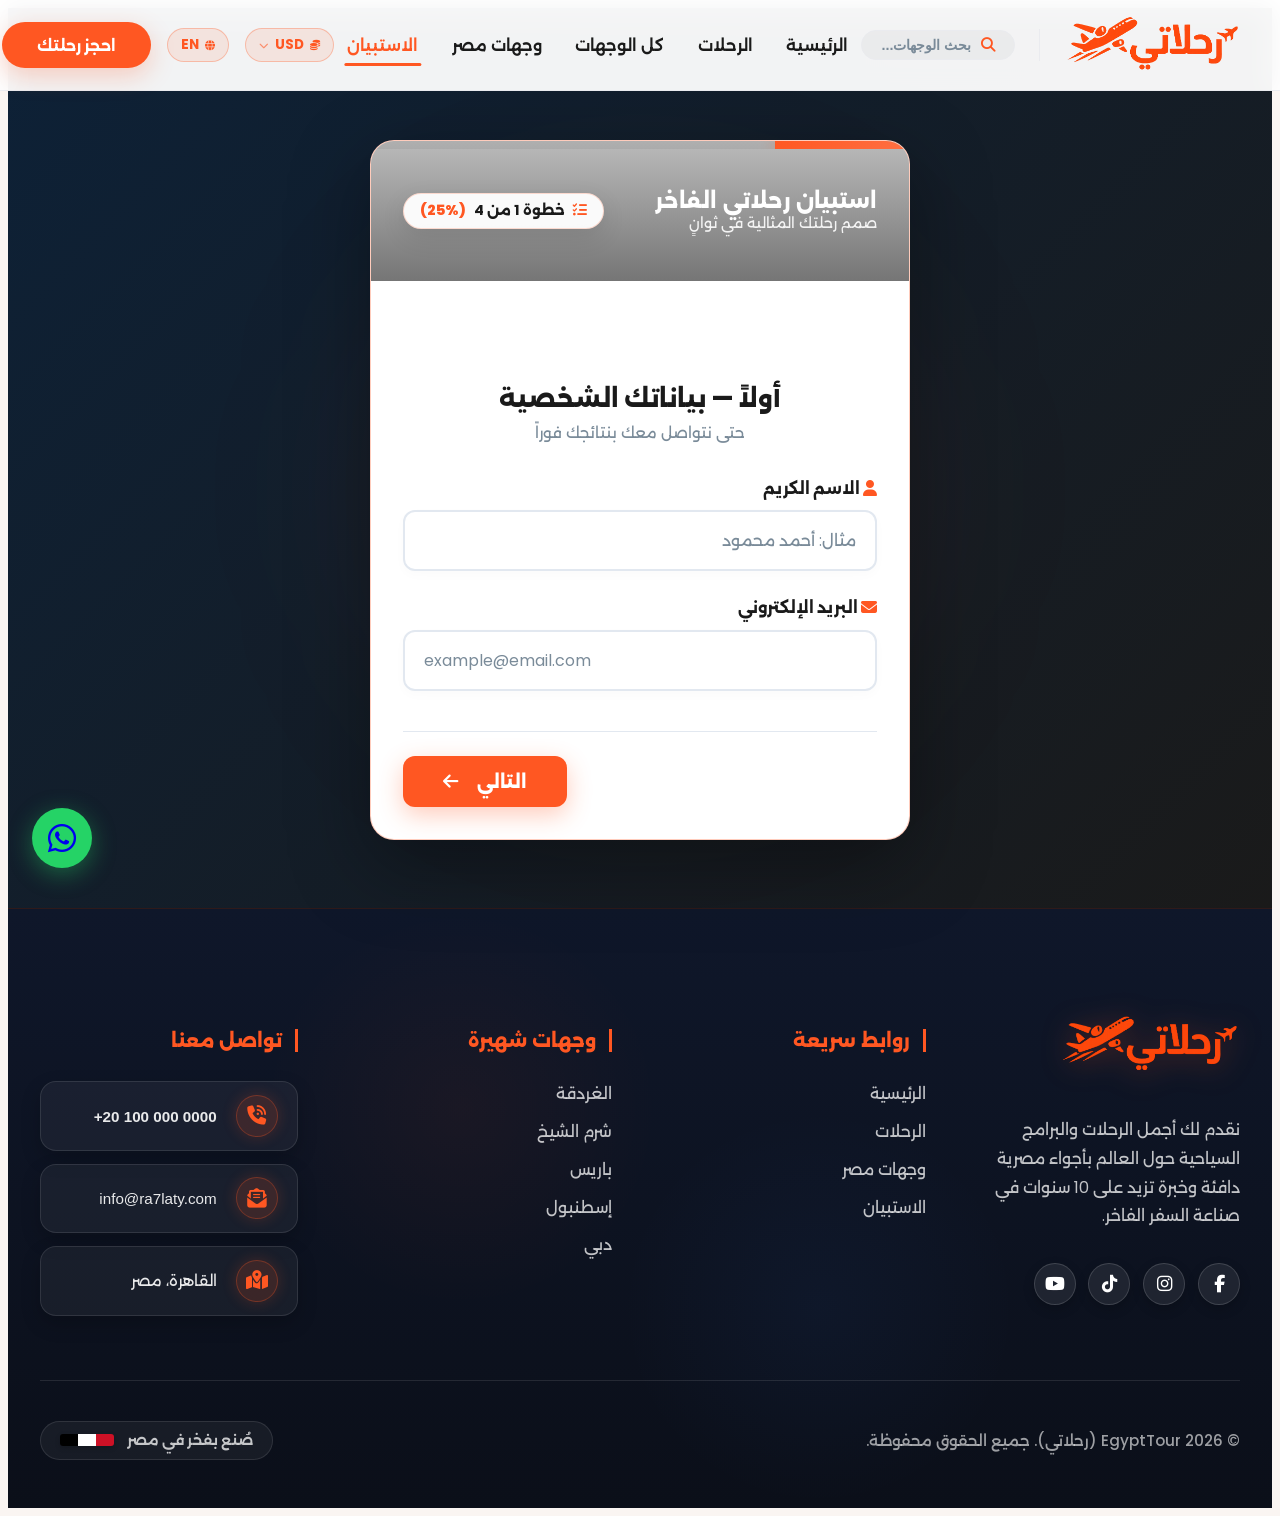
==== survey.html @ 70bfa0c8 "version 1" ====
<!DOCTYPE html>

<html lang="ar" dir="rtl">

<head>

    <meta charset="UTF-8">

    <meta name="viewport" content="width=device-width, initial-scale=1.0">

    <meta name="csrf-token" content="">

    <title>استبيان رحلاتي الفاخر | صمم رحلتك السياحية المثالية</title>

    <meta name="description" content="شارك في استبيان رحلاتي الفاخر (ra7laty.com) لتصميم رحلتك السياحية المثالية المخصصة لتفضيلاتك الشخصية وميزانيتك في ثوانٍ معدودة.">

    <link rel="canonical" href="https://ra7laty.com/survey.html">

    <link rel="alternate" hreflang="ar" href="https://ra7laty.com/survey.html">

    <link rel="alternate" hreflang="en" href="https://ra7laty.com/en/survey.html">

    <link rel="alternate" hreflang="x-default" href="https://ra7laty.com/survey.html">

    <meta name="keywords" content="استبيان سياحي, تصميم رحلة, حجز رحلات مخصصة, سياحة فاخرة, رحلاتي, ra7laty survey">

    <meta name="robots" content="index, follow, max-image-preview:large, max-snippet:-1, max-video-preview:-1">

    <meta name="author" content="رحلاتي | Ra7laty">

    <meta name="geo.region" content="EG">

    <meta name="geo.placename" content="Cairo, Egypt">

    <meta property="og:type" content="website">

    <meta property="og:title" content="استبيان رحلاتي الفاخر | صمم رحلتك السياحية المثالية">

    <meta property="og:description" content="شارك في استبيان رحلاتي الفاخر لتصميم رحلتك السياحية المثالية المخصصة لتفضيلاتك وميزانيتك في ثوانٍ معدودة.">

    <meta property="og:url" content="https://ra7laty.com/survey.html">

    <meta property="og:site_name" content="رحلاتي | Ra7laty">

    <meta property="og:locale" content="ar_AR">

    <meta property="og:image" content="https://ra7laty.com/assets/logo.png">

    <meta property="og:image:width" content="1200">

    <meta property="og:image:height" content="630">

    <meta property="og:image:alt" content="استبيان رحلاتي الفاخر">

    <meta name="twitter:card" content="summary_large_image">

    <meta name="twitter:site" content="@ra7laty">

    <meta name="twitter:title" content="استبيان رحلاتي الفاخر | صمم رحلتك السياحية المثالية">

    <meta name="twitter:description" content="شارك في استبيان رحلاتي الفاخر لتصميم رحلتك السياحية المثالية المخصصة لتفضيلاتك وميزانيتك في ثوانٍ معدودة.">

    <meta name="twitter:image" content="https://ra7laty.com/assets/logo.png">
    <link rel="icon" type="image/png" href="https://ra7laty.com/assets/logo.png">
    <link rel="apple-touch-icon" href="https://ra7laty.com/assets/logo.png">

    <script type="application/ld+json">

    {

      "@@context": "https://schema.org",

      "@@type": "TravelAgency",

      "name": "رحلاتي",

      "alternateName": "Ra7laty",

      "url": "https://ra7laty.com/survey.html",

      "logo": "https://ra7laty.com/assets/logo.png",

      "address": {"@@type": "PostalAddress", "addressLocality": "Cairo", "addressCountry": "EG"},

      "telephone": "+201000000000",

      "email": "info@ra7laty.com",

      "sameAs": ["https://ra7laty.com", "https://www.facebook.com/ra7laty", "https://www.instagram.com/ra7laty"]

    }

    </script>

    <!-- Google Fonts & External Assets Preconnect (Rocket Performance) -->
    <link rel="preconnect" href="https://fonts.googleapis.com">
    <link rel="preconnect" href="https://fonts.gstatic.com" crossorigin>
    <link rel="preconnect" href="https://cdnjs.cloudflare.com" crossorigin>
    <link rel="preconnect" href="https://images.unsplash.com" crossorigin>
    <link rel="dns-prefetch" href="https://fonts.googleapis.com">
    <link rel="dns-prefetch" href="https://fonts.gstatic.com">
    <link rel="dns-prefetch" href="https://cdnjs.cloudflare.com">
    <link rel="dns-prefetch" href="https://images.unsplash.com">
    <link href="https://fonts.googleapis.com/css2?family=Alexandria:wght@400;500;600;700;800&family=Poppins:wght@400;500;600;700&display=swap" rel="stylesheet">

    <!-- Font Awesome 6 Free -->

    <link rel="stylesheet" href="https://cdnjs.cloudflare.com/ajax/libs/font-awesome/6.5.1/css/all.min.css" integrity="sha512-DTOQO9RWCH3ppGqcWaEA1BIZOC6xxalwEsw9c2QQeAIftl+Vegovlnee1c9QX4TctnWMn13TZye+giMm8e2LwA==" crossorigin="anonymous" referrerpolicy="no-referrer">

    <link rel="stylesheet" href="css/style.css">
    <link rel="stylesheet" href="css/survey.css">
    <script src="js/main.js" defer></script>
    <script src="js/survey.js" defer></script>

</head>

<body>

    <nav class="navbar" id="mainNav">

        <div style="max-width:1250px; margin:0 auto; padding:0 1.5rem; display:flex; align-items:center; justify-content:space-between; height:90px;">

            <div style="display:flex; align-items:center; gap:1.5rem;">
                <a href="index.html" style="display:flex; align-items:center; text-decoration:none;">
                    <img src="assets/logo.png" alt="EgyptTour Logo" decoding="async" style="height: 78px; width: auto; object-fit: contain; transition: transform 0.3s ease;" onmouseover="this.style.transform='scale(1.05)'" onmouseout="this.style.transform='scale(1)'">
                </a>
                <div style="height:32px; width:1px; background:var(--color-border);" class="desktop-only"></div>
                <button onclick="window.location.href='index.html#hero'" style="background:rgba(26,26,26,0.04); border:1px solid var(--color-border); border-radius:50px; padding:0.4rem 1.2rem; display:flex; align-items:center; gap:0.6rem; cursor:pointer; transition:all 0.2s;" onmouseover="this.style.background='rgba(26,26,26,0.08)'" onmouseout="this.style.background='rgba(26,26,26,0.04)'" class="desktop-only">
                    <i class="fa-solid fa-magnifying-glass" style="color:var(--color-primary); font-size:0.9rem;"></i>
                    <span style="color:var(--color-text-muted); font-size:0.9rem; font-weight:600;" data-i18n="searchNav">بحث الوجهات...</span>
                </button>
            </div>

            <div style="display:flex; align-items:center; gap:0.5rem;" class="desktop-nav">

                <a href="index.html" class="nav-link" data-i18n="navHome">الرئيسية</a>
                <a href="index.html#world-trips" class="nav-link" data-i18n="navTrips">الرحلات</a>
                <a href="index.html#world-trips" class="nav-link" data-i18n="navDestinations">كل الوجهات</a>
                <a href="index.html#egypt-destinations" class="nav-link" data-i18n="navEgypt">وجهات مصر</a>
                <a href="survey.html" class="nav-link active" data-i18n="navSurvey">الاستبيان</a>
            </div>

            <div style="display:flex; align-items:center; gap:1rem;">

                <div style="position:relative;" id="currencyWidget">

                    <button onclick="toggleCurrencyMenu()" id="currencyBtn"

                            style="background:rgba(255, 87, 34, 0.1); border:1px solid rgba(255, 87, 34, 0.3); color:var(--color-primary); font-family:inherit; font-size:0.85rem; font-weight:700; cursor:pointer; padding:0.4rem 0.8rem; border-radius:20px; display:flex; align-items:center; gap:0.4rem; transition:all 0.2s;"

                            onmouseover="this.style.background='rgba(255, 87, 34, 0.2)'"

                            onmouseout="this.style.background='rgba(255, 87, 34, 0.1)'">

                        <i class="fa-solid fa-coins fa-xs"></i>

                        <span id="currencyBtnLabel">USD</span>

                        <i class="fa-solid fa-chevron-down fa-xs" style="opacity:0.6; font-size:0.6rem;"></i>

                    </button>

                                        <div id="currencyMenu" style="display:none; position:absolute; top:calc(100% + 8px); right:0; background:var(--color-surface); border:1px solid rgba(255, 87, 34, 0.25); border-radius:16px; padding:0.5rem; min-width:170px; z-index:999; box-shadow:0 12px 40px rgba(0,0,0,0.15);">
                        <button onclick="selectCurrency('USD','$')" data-currency="USD" style="display:flex; align-items:center; gap:0.5rem; width:100%; background:none; border:none; color:var(--color-text); font-family:inherit; font-size:0.85rem; padding:0.5rem 0.7rem; border-radius:10px; cursor:pointer; text-align:start; transition:all 0.15s;" onmouseover="this.style.background='rgba(255, 87, 34, 0.12)';this.style.color='var(--color-primary)'" onmouseout="this.style.background='none';this.style.color='var(--color-text)'">
                            <span>🇺🇸</span>
                            <span style="font-weight:700;">USD</span>
                            <span style="color:#64748B; font-size:0.75rem; margin-inline-start:auto;">$</span>
                        </button>
                        <button onclick="selectCurrency('EUR','€')" data-currency="EUR" style="display:flex; align-items:center; gap:0.5rem; width:100%; background:none; border:none; color:var(--color-text); font-family:inherit; font-size:0.85rem; padding:0.5rem 0.7rem; border-radius:10px; cursor:pointer; text-align:start; transition:all 0.15s;" onmouseover="this.style.background='rgba(255, 87, 34, 0.12)';this.style.color='var(--color-primary)'" onmouseout="this.style.background='none';this.style.color='var(--color-text)'">
                            <span>🇪🇺</span>
                            <span style="font-weight:700;">EUR</span>
                            <span style="color:#64748B; font-size:0.75rem; margin-inline-start:auto;">€</span>
                        </button>
                        <button onclick="selectCurrency('GBP','£')" data-currency="GBP" style="display:flex; align-items:center; gap:0.5rem; width:100%; background:none; border:none; color:var(--color-text); font-family:inherit; font-size:0.85rem; padding:0.5rem 0.7rem; border-radius:10px; cursor:pointer; text-align:start; transition:all 0.15s;" onmouseover="this.style.background='rgba(255, 87, 34, 0.12)';this.style.color='var(--color-primary)'" onmouseout="this.style.background='none';this.style.color='var(--color-text)'">
                            <span>🇬🇧</span>
                            <span style="font-weight:700;">GBP</span>
                            <span style="color:#64748B; font-size:0.75rem; margin-inline-start:auto;">£</span>
                        </button>
                        <button onclick="selectCurrency('EGP','E£')" data-currency="EGP" style="display:flex; align-items:center; gap:0.5rem; width:100%; background:none; border:none; color:var(--color-text); font-family:inherit; font-size:0.85rem; padding:0.5rem 0.7rem; border-radius:10px; cursor:pointer; text-align:start; transition:all 0.15s;" onmouseover="this.style.background='rgba(255, 87, 34, 0.12)';this.style.color='var(--color-primary)'" onmouseout="this.style.background='none';this.style.color='var(--color-text)'">
                            <span>🇪🇬</span>
                            <span style="font-weight:700;">EGP</span>
                            <span style="color:#64748B; font-size:0.75rem; margin-inline-start:auto;">E£</span>
                        </button>
                        <button onclick="selectCurrency('SAR','SAR')" data-currency="SAR" style="display:flex; align-items:center; gap:0.5rem; width:100%; background:none; border:none; color:var(--color-text); font-family:inherit; font-size:0.85rem; padding:0.5rem 0.7rem; border-radius:10px; cursor:pointer; text-align:start; transition:all 0.15s;" onmouseover="this.style.background='rgba(255, 87, 34, 0.12)';this.style.color='var(--color-primary)'" onmouseout="this.style.background='none';this.style.color='var(--color-text)'">
                            <span>🇸🇦</span>
                            <span style="font-weight:700;">SAR</span>
                            <span style="color:#64748B; font-size:0.75rem; margin-inline-start:auto;">SAR</span>
                        </button>
                        <button onclick="selectCurrency('AED','AED')" data-currency="AED" style="display:flex; align-items:center; gap:0.5rem; width:100%; background:none; border:none; color:var(--color-text); font-family:inherit; font-size:0.85rem; padding:0.5rem 0.7rem; border-radius:10px; cursor:pointer; text-align:start; transition:all 0.15s;" onmouseover="this.style.background='rgba(255, 87, 34, 0.12)';this.style.color='var(--color-primary)'" onmouseout="this.style.background='none';this.style.color='var(--color-text)'">
                            <span>🇦🇪</span>
                            <span style="font-weight:700;">AED</span>
                            <span style="color:#64748B; font-size:0.75rem; margin-inline-start:auto;">AED</span>
                        </button>
                    </div>

                </div>

                <button id="langBtn" style="background:rgba(255, 87, 34, 0.1); border:1px solid rgba(255, 87, 34, 0.3); color:var(--color-primary); font-family:inherit; font-size:0.85rem; font-weight:700; cursor:pointer; padding:0.4rem 0.8rem; border-radius:20px; display:flex; align-items:center; gap:0.4rem; transition:all 0.2s;" onclick="switchLanguage()" onmouseover="this.style.background='rgba(255, 87, 34, 0.2)'" onmouseout="this.style.background='rgba(255, 87, 34, 0.1)'">
                    <i class="fa-solid fa-globe fa-xs"></i>
                    <span id="langBtnLabel">EN</span>
                </button>

                <a href="index.html#world-trips" class="btn-pill desktop-only" style="font-size:0.95rem;" data-i18n="navCta">احجز رحلتك</a>

                <button id="mobileMenuBtn" style="display:none; background:none; border:none; color:var(--color-primary); cursor:pointer; padding:0.3rem; font-size:1.4rem;" class="mobile-only">

                    <i class="fa-solid fa-bars"></i>

                </button>

            </div>

        </div>

        <div id="mobileMenu" class="mobile-menu-container" style="display:none;">
            <button onclick="document.getElementById('mobileMenu').style.display='none'" class="mobile-close-btn" aria-label="Close menu">
                <i class="fa-solid fa-xmark"></i>
            </button>
            <a href="index.html" class="mobile-nav-link" data-i18n="navHome">
                <i class="fa-solid fa-house"></i> <span>الرئيسية</span>
            </a>
            <a href="index.html#world-trips" class="mobile-nav-link" data-i18n="navTrips" onclick="document.getElementById('mobileMenu').style.display='none'">
                <i class="fa-solid fa-plane-departure"></i> <span>الرحلات</span>
            </a>
            <a href="index.html#world-trips" class="mobile-nav-link" data-i18n="navDestinations" onclick="document.getElementById('mobileMenu').style.display='none'">
                <i class="fa-solid fa-earth-americas"></i> <span>كل الوجهات</span>
            </a>
            <a href="index.html#egypt-destinations" class="mobile-nav-link" data-i18n="navEgypt" onclick="document.getElementById('mobileMenu').style.display='none'">
                <i class="fa-solid fa-pyramid"></i> <span>وجهات مصر</span>
            </a>
            <a href="survey.html" class="mobile-nav-link active" data-i18n="navSurvey">
                <i class="fa-solid fa-clipboard-question"></i> <span>الاستبيان</span>
            </a>
            <a href="index.html#world-trips" class="mobile-nav-cta" data-i18n="navCta" onclick="document.getElementById('mobileMenu').style.display='none'">
                <i class="fa-solid fa-map-location-dot"></i> <span>احجز رحلتك</span>
            </a>
        </div>

    </nav>

    <main>
<div id="surveySection" style="min-height: 100vh; background: linear-gradient(135deg, #0D2137 0%, #1A1A1A 100%); padding: 8rem 1rem 4rem; display: flex; align-items: center; justify-content: center; position: relative;">
    <!-- Elegant background glow effect -->
    <div style="position: absolute; width: 400px; height: 400px; background: rgba(255, 87, 34, 0.15); filter: blur(120px); border-radius: 50%; z-index: 0;"></div>
    
    <div id="surveyContainer" style="background: var(--color-surface); border-radius: 24px; box-shadow: 0 25px 80px rgba(0,0,0,0.35); max-width: 540px; width: 100%; position: relative; overflow: hidden; border: 1px solid rgba(255, 87, 34, 0.3); z-index: 1;">
        
        <!-- Elegant Top Progress Line -->
        <div class="survey-progress-bar" id="progressBarContainer" style="position:absolute; top:0; left:0; right:0; height:8px; background:rgba(0,0,0,0.06); z-index:10;">
            <div id="progressFill" class="survey-progress-fill" style="height:100%; background:var(--primary-gradient); width:25%; transition:width 0.4s cubic-bezier(0.4, 0, 0.2, 1);"></div>
        </div>

        <!-- Premium Header Image & Floating Badge -->
        <div style="height: 140px; width: 100%; background: linear-gradient(180deg, rgba(26,26,26,0.3) 0%, rgba(26,26,26,0.6) 100%), url('https://images.unsplash.com/photo-1539650116574-8efeb43e2750?auto=format&fit=crop&w=1200&q=80') center/cover no-repeat; position: relative; z-index: 1; display: flex; align-items: center; justify-content: space-between; padding: 0 2rem;">
            <div style="color: white;">
                <h3 data-i18n="surveyHeaderTitle" style="font-size: 1.3rem; font-weight: 800; margin: 0; font-family: var(--font-ar-display);">استبيان رحلاتي الفاخر</h3>
                <p data-i18n="surveyHeaderSub" style="font-size: 0.9rem; opacity: 0.9; margin: 0;">صمم رحلتك المثالية في ثوانٍ</p>
            </div>
            <div style="background:rgba(255,255,255,0.95); backdrop-filter:blur(10px); padding:0.4rem 1rem; border-radius:30px; font-weight:700; font-size:0.9rem; color:var(--color-primary-dark); box-shadow:0 8px 25px rgba(0,0,0,0.1); border:1px solid rgba(255,87,34,0.2); z-index:5; display:flex; align-items:center; gap:0.5rem;">
                <i class="fa-solid fa-list-check" style="color:var(--color-primary);"></i>
                <span id="stepLabel">خطوة 1 من 4</span>
                <span id="stepPercent" style="color:var(--color-primary); font-weight:800;">(25%)</span>
            </div>
        </div>

        <!-- Survey Content Area -->
        <div style="padding: 2.2rem 2rem 2rem; position: relative; z-index: 2;">
        <div class="survey-wrapper">

        <form id="surveyForm" onsubmit="event.preventDefault(); return false;">
            
            <div class="survey-step active" id="step1">
                <div style="text-align: center; margin-bottom: 2rem;">
                    <h2 data-i18n="step1Title" style="font-size: 1.5rem; font-weight: 800; color: var(--color-primary-dark); margin-bottom: 0.3rem;">أولاً — بياناتك الشخصية</h2>
                    <p data-i18n="step1Sub" style="color: var(--color-text-muted); font-size: 0.95rem; margin: 0;">حتى نتواصل معك بنتائجك فوراً</p>
                </div>

                <div style="margin-bottom:1.5rem;">
                    <label class="survey-label" data-i18n="labelName"><i class="fa-solid fa-user" style="color:var(--color-primary);"></i> الاسم الكريم</label>
                    <input type="text" id="name" class="survey-input" required data-i18n="placeholderName" placeholder="مثال: أحمد محمود">
                    <div id="nameError" style="color:#E07A5F; font-size:0.95rem; margin-top:0.5rem; display:none; font-weight:600;">الاسم مطلوب</div>
                </div>

                <div style="margin-bottom:1.5rem;">
                    <label class="survey-label" data-i18n="labelEmail"><i class="fa-solid fa-envelope" style="color:var(--color-primary);"></i> البريد الإلكتروني</label>
                    <input type="email" id="email" class="survey-input" required data-i18n="placeholderEmail" placeholder="example@email.com" dir="ltr">
                    <div id="emailError" style="color:#E07A5F; font-size:0.95rem; margin-top:0.5rem; display:none; font-weight:600;">بريد إلكتروني صحيح مطلوب</div>
                </div>
            </div>

            <div class="survey-step" id="step2" style="display:none;">
                <div style="text-align: center; margin-bottom: 2rem;">
                    <h2 data-i18n="step2Title" style="font-size: 1.5rem; font-weight: 800; color: var(--color-primary-dark); margin-bottom: 0.3rem;">ثانياً — نوع رحلتك</h2>
                    <p data-i18n="step2Sub" style="color: var(--color-text-muted); font-size: 0.95rem; margin: 0;">من سيكون رفيق دربك في هذه المغامرة؟</p>
                </div>

                <div class="survey-option-grid">
                    <div class="survey-option" data-field="travel_type" data-value="family">
                        <span class="option-icon"><i class="fa-solid fa-people-roof"></i></span>
                        <span class="option-label" data-i18n="optFamily">عائلة</span>
                    </div>
                    <div class="survey-option" data-field="travel_type" data-value="couple">
                        <span class="option-icon"><i class="fa-solid fa-user-group"></i></span>
                        <span class="option-label" data-i18n="optCouple">شريك</span>
                    </div>
                    <div class="survey-option" data-field="travel_type" data-value="solo">
                        <span class="option-icon"><i class="fa-solid fa-user"></i></span>
                        <span class="option-label" data-i18n="optSolo">منفرداً</span>
                    </div>
                    <div class="survey-option" data-field="travel_type" data-value="friends">
                        <span class="option-icon"><i class="fa-solid fa-user-friends"></i></span>
                        <span class="option-label" data-i18n="optFriends">أصدقاء</span>
                    </div>
                </div>
                <div id="travelTypeError" style="color:#E07A5F; font-size:0.95rem; margin-top:1rem; display:none; font-weight:600; text-align:center;">يرجى اختيار نوع الرحلة</div>
            </div>

            <div class="survey-step" id="step3" style="display:none;">
                <div style="text-align: center; margin-bottom: 2rem;">
                    <h2 data-i18n="step3Title" style="font-size: 1.5rem; font-weight: 800; color: var(--color-primary-dark); margin-bottom: 0.3rem;">ثالثاً — تفضيلاتك</h2>
                    <p data-i18n="step3Sub" style="color: var(--color-text-muted); font-size: 0.95rem; margin: 0;">كيف تحب أن تقضي وقتك، وما هي ميزانيتك؟</p>
                </div>

                <div style="margin-bottom:2.2rem;">
                    <label class="survey-label" data-i18n="labelClimate"><i class="fa-solid fa-cloud-sun" style="color:var(--color-primary);"></i> المناخ المفضل</label>
                    <div class="survey-option-grid">
                        <div class="survey-option" data-field="climate" data-value="beach"><span class="option-icon"><i class="fa-solid fa-umbrella-beach"></i></span><span class="option-label" data-i18n="optBeach">شاطئ وبحر</span></div>
                        <div class="survey-option" data-field="climate" data-value="desert"><span class="option-icon"><i class="fa-solid fa-sun"></i></span><span class="option-label" data-i18n="optDesert">صحراء وتاريخ</span></div>
                        <div class="survey-option" data-field="climate" data-value="mountain"><span class="option-icon"><i class="fa-solid fa-mountain"></i></span><span class="option-label" data-i18n="optMountain">جبال وطبيعة</span></div>
                        <div class="survey-option" data-field="climate" data-value="city"><span class="option-icon"><i class="fa-solid fa-city"></i></span><span class="option-label" data-i18n="optCity">مدن ومعالم</span></div>
                    </div>
                    <div id="climateError" style="color:#E07A5F; font-size:0.95rem; margin-top:1rem; display:none; font-weight:600; text-align:center;">يرجى اختيار المناخ</div>
                </div>

                <div style="margin-bottom:1.5rem;">
                    <label class="survey-label" data-i18n="labelBudget"><i class="fa-solid fa-wallet" style="color:var(--color-primary);"></i> الميزانية المتاحة (للشخص الواحد)</label>
                    <div style="display:flex; flex-direction:column; gap:0.8rem;">
                        <label class="budget-option" data-i18n="budLow"><input type="radio" name="budget" value="low" style="transform:scale(1.2); accent-color:var(--color-primary);"> اقتصادي (أقل من $500)</label>
                        <label class="budget-option" data-i18n="budMed"><input type="radio" name="budget" value="medium" style="transform:scale(1.2); accent-color:var(--color-primary);"> متوسط ($500 - $1500)</label>
                        <label class="budget-option" data-i18n="budHigh"><input type="radio" name="budget" value="high" style="transform:scale(1.2); accent-color:var(--color-primary);"> مرتفع ($1500 - $3000)</label>
                        <label class="budget-option" data-i18n="budLux"><input type="radio" name="budget" value="luxury" style="transform:scale(1.2); accent-color:var(--color-primary);"> فاخر (أكثر من $3000)</label>
                    </div>
                    <div id="budgetError" style="color:#E07A5F; font-size:0.95rem; margin-top:1rem; display:none; font-weight:600; text-align:center;">يرجى اختيار الميزانية</div>
                </div>
            </div>

            <div class="survey-step" id="step4" style="display:none;">
                <div style="text-align: center; margin-bottom: 2rem;">
                    <h2 data-i18n="step4Title" style="font-size: 1.5rem; font-weight: 800; color: var(--color-primary-dark); margin-bottom: 0.3rem;">رابعاً — اكتشف رحلتك</h2>
                    <p data-i18n="step4Sub" style="color: var(--color-text-muted); font-size: 0.95rem; margin: 0;">مرحباً بك في عالم رحلاتي الفاخر.</p>
                </div>

                <div style="background:rgba(255, 87, 34, 0.08); border-radius:16px; padding:1.8rem; margin-bottom:1.5rem; border:1px solid rgba(255, 87, 34, 0.25);">
                    <div data-i18n="summaryTitle" style="font-weight:800; color:var(--color-primary); margin-bottom:1.2rem; font-size:1.15rem; display:flex; align-items:center; gap:0.5rem;"><i class="fa-solid fa-clipboard-list"></i> ملخص إجاباتك</div>
                    <div id="summaryCells" style="display:flex; flex-direction:column; gap:1rem; font-size:1.05rem; color:var(--color-text);"></div>
                </div>
            </div>

            <div class="survey-nav">
                <button type="button" id="btnBack" class="btn-survey-back" data-i18n="btnBack" style="visibility:hidden;"><i class="fa-solid fa-arrow-right" style="margin-inline-end:0.4rem;"></i> رجوع</button>
                <button type="button" id="btnNext" class="btn-survey-next" data-i18n="btnNext">التالي <i class="fa-solid fa-arrow-left" style="margin-inline-start:0.4rem;"></i></button>
            </div>
        </form>
        </div> <!-- Close survey-wrapper -->
        </div> <!-- Close padding div -->
    </div> <!-- Close surveyContainer -->
</div> <!-- Close outer div -->

<div id="resultsContainer" style="display:none; background:var(--color-bg); min-height:100vh;">
    <div style="background:linear-gradient(180deg, #0F172A 0%, #1E293B 100%); padding:6rem 1.5rem 3rem; text-align:center; border-bottom:1px solid rgba(255, 87, 34, 0.15); position:relative; overflow:hidden;">
        <!-- Ambient Glow -->
        <div style="position:absolute; top:0; left:50%; transform:translateX(-50%); width:500px; height:500px; background:radial-gradient(circle, rgba(255, 87, 34, 0.08) 0%, transparent 70%); pointer-events:none;"></div>
        
        <div style="position:relative; z-index:5;">
            <div data-i18n="badgeMatch" style="display:inline-flex; align-items:center; gap:0.5rem; background:rgba(255, 87, 34, 0.12); color:var(--color-primary); padding:0.4rem 1.4rem; border-radius:30px; font-weight:700; font-size:0.95rem; margin-bottom:1.2rem; border:1px solid rgba(255, 87, 34, 0.3); box-shadow:0 4px 15px rgba(0,0,0,0.1);">
                <i class="fa-solid fa-wand-magic-sparkles"></i>
                <span>مطابقة لتفضيلاتك</span>
            </div>
            <h1 data-i18n="resultsTitle" style="color:var(--color-surface); font-size:clamp(1.8rem, 3.5vw, 2.8rem); font-weight:900; margin-bottom:0.8rem; font-family:var(--font-ar-display); text-shadow:0 4px 20px rgba(0,0,0,0.3);" id="resultsTitle">رحلاتك المقترحة!</h1>
            <p data-i18n="resultsSub" style="color:rgba(255,255,255,0.75); font-size:1.1rem; max-width:600px; margin:0 auto;">بناءً على إجاباتك، اخترنا لك هذه الرحلات المثالية لقضاء عطلة لا تُنسى</p>
        </div>
    </div>
    
    <div style="max-width:1200px; margin:0 auto; padding:4rem 1.5rem;">
        <div id="resultsGrid" style="display:grid; grid-template-columns:repeat(auto-fit, minmax(320px, 1fr)); gap:2.5rem;"></div>
        
        <div id="noResults" style="display:none; text-align:center; padding:3rem;">
            <div style="font-size:3rem; margin-bottom:1rem; color:var(--color-primary);"><i class="fa-solid fa-magnifying-glass"></i></div>
            <h2 data-i18n="noMatchTitle" style="color:var(--color-primary-dark); font-weight:800; margin-bottom:0.5rem; font-size:1.8rem;">لا توجد رحلات مطابقة تماماً</h2>
            <p data-i18n="noMatchSub" style="color:var(--color-text-muted); font-size:1.05rem;">إليك أفضل رحلاتنا المقترحة والشهيرة</p>
            <div id="backupGrid" style="display:grid; grid-template-columns:repeat(auto-fit, minmax(320px, 1fr)); gap:2.5rem; margin-top:2.5rem;"></div>
        </div>

        <div style="text-align:center; margin-top:4rem;">
            <button data-i18n="btnRestart" onclick="location.reload()" class="btn-outline-primary" style="padding:0.8rem 2.5rem; font-weight:700; font-size:1.05rem; border-radius:16px; display:inline-flex; align-items:center; gap:0.5rem;">
                <i class="fa-solid fa-rotate-right"></i>
                <span>أعد الاستبيان</span>
            </button>
        </div>
    </div>
</div>


</main>

    <footer class="site-footer" style="background:linear-gradient(180deg, #0F172A 0%, #0B0F19 100%); border-top:1px solid rgba(255, 87, 34, 0.15); padding:6rem 1.5rem 3rem 1.5rem; position:relative; overflow:hidden;">
        
        <!-- Ambient Glowing Backdrop Orbs -->
        <div style="position:absolute; top:0; left:20%; width:400px; height:400px; background:radial-gradient(circle, rgba(255, 87, 34, 0.05) 0%, transparent 70%); pointer-events:none;"></div>
        <div style="position:absolute; bottom:0; right:20%; width:400px; height:400px; background:radial-gradient(circle, rgba(59, 130, 246, 0.05) 0%, transparent 70%); pointer-events:none;"></div>

        <div style="max-width:1200px; margin:0 auto; position:relative; z-index:10;">

            <div style="display:grid; grid-template-columns:repeat(auto-fit, minmax(240px, 1fr)); gap:3.5rem; padding-bottom:4rem;">

                <!-- Brand & Social Column -->
                <div>
                    <div style="margin-bottom:1.5rem;">
                        <a href="index.html" style="display:inline-block; text-decoration:none;">
                            <img src="assets/logo.png" alt="EgyptTour Logo" loading="lazy" decoding="async" style="height:80px; width:auto; object-fit:contain; filter:drop-shadow(0 4px 15px rgba(255, 87, 34, 0.3)); transition:transform 0.3s ease;" onmouseover="this.style.transform='scale(1.05)'" onmouseout="this.style.transform='scale(1)'">
                        </a>
                    </div>

                    <p style="color:rgba(255,255,255,0.75); font-size:1rem; line-height:1.8; margin-bottom:2rem;" data-i18n="footerDesc">
                        نقدم لك أجمل الرحلات والبرامج السياحية حول العالم بأجواء مصرية دافئة وخبرة تزيد على 10 سنوات في صناعة السفر الفاخر.
                    </p>

                    <!-- Glowing Glassmorphic Social Icons -->
                    <div style="display:flex; gap:0.8rem;">
                        <a href="index.html" title="Facebook" style="width:42px; height:42px; background:rgba(255,255,255,0.08); border:1px solid rgba(255,255,255,0.15); border-radius:50%; display:flex; align-items:center; justify-content:center; color:white; text-decoration:none; transition:all 0.3s; font-size:1.1rem; box-shadow:0 4px 12px rgba(0,0,0,0.2);" onmouseover="this.style.background='#1877F2';this.style.borderColor='#1877F2';this.style.transform='translateY(-3px)';this.style.boxShadow='0 6px 20px rgba(24,119,242,0.4)'" onmouseout="this.style.background='rgba(255,255,255,0.08)';this.style.borderColor='rgba(255,255,255,0.15)';this.style.transform='translateY(0)';this.style.boxShadow='0 4px 12px rgba(0,0,0,0.2)'">
                            <i class="fa-brands fa-facebook-f"></i>
                        </a>

                        <a href="index.html" title="Instagram" style="width:42px; height:42px; background:rgba(255,255,255,0.08); border:1px solid rgba(255,255,255,0.15); border-radius:50%; display:flex; align-items:center; justify-content:center; color:white; text-decoration:none; transition:all 0.3s; font-size:1.1rem; box-shadow:0 4px 12px rgba(0,0,0,0.2);" onmouseover="this.style.background='#E1306C';this.style.borderColor='#E1306C';this.style.transform='translateY(-3px)';this.style.boxShadow='0 6px 20px rgba(225,48,108,0.4)'" onmouseout="this.style.background='rgba(255,255,255,0.08)';this.style.borderColor='rgba(255,255,255,0.15)';this.style.transform='translateY(0)';this.style.boxShadow='0 4px 12px rgba(0,0,0,0.2)'">
                            <i class="fa-brands fa-instagram"></i>
                        </a>

                        <a href="index.html" title="TikTok" style="width:42px; height:42px; background:rgba(255,255,255,0.08); border:1px solid rgba(255,255,255,0.15); border-radius:50%; display:flex; align-items:center; justify-content:center; color:white; text-decoration:none; transition:all 0.3s; font-size:1.1rem; box-shadow:0 4px 12px rgba(0,0,0,0.2);" onmouseover="this.style.background='white';this.style.color='black';this.style.borderColor='white';this.style.transform='translateY(-3px)';this.style.boxShadow='0 6px 20px rgba(255,255,255,0.3)'" onmouseout="this.style.background='rgba(255,255,255,0.08)';this.style.color='white';this.style.borderColor='rgba(255,255,255,0.15)';this.style.transform='translateY(0)';this.style.boxShadow='0 4px 12px rgba(0,0,0,0.2)'">
                            <i class="fa-brands fa-tiktok"></i>
                        </a>

                        <a href="index.html" title="YouTube" style="width:42px; height:42px; background:rgba(255,255,255,0.08); border:1px solid rgba(255,255,255,0.15); border-radius:50%; display:flex; align-items:center; justify-content:center; color:white; text-decoration:none; transition:all 0.3s; font-size:1.1rem; box-shadow:0 4px 12px rgba(0,0,0,0.2);" onmouseover="this.style.background='#FF0000';this.style.borderColor='#FF0000';this.style.transform='translateY(-3px)';this.style.boxShadow='0 6px 20px rgba(255,0,0,0.4)'" onmouseout="this.style.background='rgba(255,255,255,0.08)';this.style.borderColor='rgba(255,255,255,0.15)';this.style.transform='translateY(0)';this.style.boxShadow='0 4px 12px rgba(0,0,0,0.2)'">
                            <i class="fa-brands fa-youtube"></i>
                        </a>
                    </div>
                </div>

                <!-- Quick Links Column -->
                <div>
                    <h4 style="color:var(--color-primary); font-weight:800; margin-bottom:1.8rem; font-size:1.15rem; font-family:var(--font-ar-display); border-inline-start:3px solid var(--color-primary); padding-inline-start:0.8rem;" data-i18n="footerLinks">روابط سريعة</h4>
                    <ul style="list-style:none; padding:0; margin:0; display:flex; flex-direction:column; gap:0.8rem;">
                        <li><a href="index.html" class="footer-link" style="color:rgba(255,255,255,0.75); text-decoration:none; transition:all 0.2s; display:inline-flex; align-items:center; gap:0.4rem; font-size:1rem;" onmouseover="this.style.color='var(--color-primary)';this.style.transform='translateX(-5px)'" onmouseout="this.style.color='rgba(255,255,255,0.75)';this.style.transform='translateX(0)'" data-i18n="navHome">الرئيسية</a></li>
                        <li><a href="index.html#world-trips" class="footer-link" style="color:rgba(255,255,255,0.75); text-decoration:none; transition:all 0.2s; display:inline-flex; align-items:center; gap:0.4rem; font-size:1rem;" onmouseover="this.style.color='var(--color-primary)';this.style.transform='translateX(-5px)'" onmouseout="this.style.color='rgba(255,255,255,0.75)';this.style.transform='translateX(0)'" data-i18n="navTrips">الرحلات</a></li>
                        <li><a href="index.html#egypt-destinations" class="footer-link" style="color:rgba(255,255,255,0.75); text-decoration:none; transition:all 0.2s; display:inline-flex; align-items:center; gap:0.4rem; font-size:1rem;" onmouseover="this.style.color='var(--color-primary)';this.style.transform='translateX(-5px)'" onmouseout="this.style.color='rgba(255,255,255,0.75)';this.style.transform='translateX(0)'" data-i18n="navEgypt">وجهات مصر</a></li>
                        <li><a href="survey.html" class="footer-link" style="color:rgba(255,255,255,0.75); text-decoration:none; transition:all 0.2s; display:inline-flex; align-items:center; gap:0.4rem; font-size:1rem;" onmouseover="this.style.color='var(--color-primary)';this.style.transform='translateX(-5px)'" onmouseout="this.style.color='rgba(255,255,255,0.75)';this.style.transform='translateX(0)'" data-i18n="navSurvey">الاستبيان</a></li>
                    </ul>
                </div>

                <!-- Popular Destinations Column -->
                <div>
                    <h4 style="color:var(--color-primary); font-weight:800; margin-bottom:1.8rem; font-size:1.15rem; font-family:var(--font-ar-display); border-inline-start:3px solid var(--color-primary); padding-inline-start:0.8rem;" data-i18n="footerDest">وجهات شهيرة</h4>
                    <ul style="list-style:none; padding:0; margin:0; display:flex; flex-direction:column; gap:0.8rem;">
                        <li><a href="index.html#world-trips" class="footer-link" style="color:rgba(255,255,255,0.75); text-decoration:none; transition:all 0.2s; display:inline-flex; align-items:center; gap:0.4rem; font-size:1rem;" onmouseover="this.style.color='var(--color-primary)';this.style.transform='translateX(-5px)'" onmouseout="this.style.color='rgba(255,255,255,0.75)';this.style.transform='translateX(0)'" data-i18n="destHurghada">الغردقة</a></li>
                        <li><a href="index.html#world-trips" class="footer-link" style="color:rgba(255,255,255,0.75); text-decoration:none; transition:all 0.2s; display:inline-flex; align-items:center; gap:0.4rem; font-size:1rem;" onmouseover="this.style.color='var(--color-primary)';this.style.transform='translateX(-5px)'" onmouseout="this.style.color='rgba(255,255,255,0.75)';this.style.transform='translateX(0)'" data-i18n="destSharm">شرم الشيخ</a></li>
                        <li><a href="index.html#world-trips" class="footer-link" style="color:rgba(255,255,255,0.75); text-decoration:none; transition:all 0.2s; display:inline-flex; align-items:center; gap:0.4rem; font-size:1rem;" onmouseover="this.style.color='var(--color-primary)';this.style.transform='translateX(-5px)'" onmouseout="this.style.color='rgba(255,255,255,0.75)';this.style.transform='translateX(0)'" data-i18n="destParis">باريس</a></li>
                        <li><a href="index.html#world-trips" class="footer-link" style="color:rgba(255,255,255,0.75); text-decoration:none; transition:all 0.2s; display:inline-flex; align-items:center; gap:0.4rem; font-size:1rem;" onmouseover="this.style.color='var(--color-primary)';this.style.transform='translateX(-5px)'" onmouseout="this.style.color='rgba(255,255,255,0.75)';this.style.transform='translateX(0)'" data-i18n="destIstanbul">إسطنبول</a></li>
                        <li><a href="index.html#world-trips" class="footer-link" style="color:rgba(255,255,255,0.75); text-decoration:none; transition:all 0.2s; display:inline-flex; align-items:center; gap:0.4rem; font-size:1rem;" onmouseover="this.style.color='var(--color-primary)';this.style.transform='translateX(-5px)'" onmouseout="this.style.color='rgba(255,255,255,0.75)';this.style.transform='translateX(0)'" data-i18n="destDubai">دبي</a></li>
                    </ul>
                </div>

                <!-- Contact Column -->
                <div>
                    <h4 style="color:var(--color-primary); font-weight:800; margin-bottom:1.8rem; font-size:1.15rem; font-family:var(--font-ar-display); border-inline-start:3px solid var(--color-primary); padding-inline-start:0.8rem;" data-i18n="footerContact">تواصل معنا</h4>
                    <div style="display:flex; flex-direction:column; gap:0.8rem;">
                        <div class="footer-contact-item">
                            <div class="footer-contact-icon">
                                <i class="fa-solid fa-phone-volume"></i>
                            </div>
                            <span dir="ltr" style="font-weight:600; font-family:'Inter', sans-serif;">+20 100 000 0000</span>
                        </div>

                        <div class="footer-contact-item">
                            <div class="footer-contact-icon">
                                <i class="fa-solid fa-envelope-open-text"></i>
                            </div>
                            <span style="font-family:'Inter', sans-serif;">info@ra7laty.com</span>
                        </div>

                        <div class="footer-contact-item">
                            <div class="footer-contact-icon">
                                <i class="fa-solid fa-map-location-dot"></i>
                            </div>
                            <span data-i18n="footerAddress">القاهرة، مصر</span>
                        </div>
                    </div>
                </div>

            </div>

            <!-- Copyright & Flag Bottom Bar -->
            <div style="padding-top:2.5rem; border-top:1px solid rgba(255,255,255,0.1); display:flex; align-items:center; justify-content:space-between; flex-wrap:wrap; gap:1.5rem;">
                <p style="color:rgba(255,255,255,0.6); font-size:0.95rem; margin:0; font-weight:500;" data-i18n="footerCopy">
                    © 2026 EgyptTour (رحلاتي). جميع الحقوق محفوظة.
                </p>

                <div style="display:flex; align-items:center; gap:0.8rem; background:rgba(255,255,255,0.05); padding:0.5rem 1.2rem; border-radius:25px; border:1px solid rgba(255,255,255,0.1);">
                    <span style="color:rgba(255,255,255,0.75); font-size:0.9rem; font-weight:600;" data-i18n="footerMadeIn">صُنع بفخر في مصر</span>
                    <div style="display:flex; align-items:center; box-shadow:0 2px 5px rgba(0,0,0,0.2); border-radius:3px; overflow:hidden;">
                        <div style="width:18px; height:12px; background:#CE1126;"></div>
                        <div style="width:18px; height:12px; background:white;"></div>
                        <div style="width:18px; height:12px; background:#000;"></div>
                    </div>
                </div>
            </div>

        </div>
    </footer>

    <a href="https://wa.me/201000000000?text="

       target="_blank"

       class="whatsapp-float"

       title="تواصل عبر واتساب">

        <i class="fa-brands fa-whatsapp" style="font-size:2rem; line-height:1;"></i>

    </a>

    

</body>

</html>
---- css/style.css ----
:root {
    /* Brand Guidelines Palette (EgyptTour Identity) */
    --font-sans: 'Poppins', 'Alexandria', sans-serif;
    --font-en: 'Poppins', sans-serif;
    --font-ar-display: 'Alexandria', sans-serif;

    --color-primary:     #FF5722; /* Coral Orange */
    --color-primary-light:#FF7043; /* Hover Orange */
    --color-primary-dark: #1A1A1A; /* Dark Charcoal for headings and text */
    --color-accent:      #FF5722; /* Coral Orange */
    --color-bg:          #FAF5F2; /* Soft Warm Cream */
    --color-surface:     #FFFFFF; /* Pure White */
    --color-text:        #1A1A1A; /* Dark Charcoal Text */
    --color-text-muted:  #7A8B99; 
    --color-border:      #EAEBEF;

    /* Official Brand Gradient */
    --primary-gradient: linear-gradient(135deg, #FF5722 0%, #FF7043 100%);
    --accent-gradient: linear-gradient(135deg, #FF5722 0%, #E65100 100%);
    
    /* Shadows */
    --shadow-sm: 0 2px 8px rgba(0,0,0,0.04);
    --shadow-md: 0 8px 24px rgba(0,0,0,0.06);
    --shadow-lg: 0 20px 50px rgba(0,0,0,0.12);
}

/* Typography Utilities */
.text-oversized {
    font-size: clamp(3rem, 8vw, 6rem);
    font-weight: 700;
    line-height: 1.1;
    letter-spacing: -0.02em;
    font-family: var(--font-ar-display);
}
.text-subtitle {
    font-size: clamp(1rem, 2vw, 1.4rem);
    font-weight: 300;
    letter-spacing: 0.05em;
    opacity: 0.8;
}

/* ========================
   Base & Reset
   ======================== */
*, *::before, *::after { box-sizing: border-box; }

html {
    scroll-behavior: smooth;
}

body {
    font-family: var(--font-sans);
    background-color: var(--color-bg);
    color: var(--color-text);
    overflow-x: hidden;
}

/* ========================
   Egyptian Decorative Elements
   ======================== */



/* ========================
   Navbar
   ======================== */
.navbar {
    position: fixed;
    top: 0;
    left: 0;
    right: 0;
    z-index: 1000;
    background: rgba(255, 255, 255, 0.95);
    backdrop-filter: blur(12px);
    -webkit-backdrop-filter: blur(12px);
    border-bottom: 1px solid var(--color-border);
    transition: all 0.4s cubic-bezier(0.4, 0, 0.2, 1);
}

.navbar.scrolled {
    background: rgba(255, 255, 255, 0.98);
    box-shadow: var(--shadow-md);
    border-bottom: 1px solid var(--color-border);
}

/* Prevent any text wrapping inside navbar links and buttons */
.navbar a,
.navbar button,
.navbar span {
    white-space: nowrap !important;
}

.nav-link {
    color: var(--color-text);
    text-decoration: none;
    font-weight: 600;
    padding: 0.4rem 0.8rem;
    border-radius: 6px;
    transition: all 0.25s ease;
    position: relative;
}

.nav-link::after {
    content: '';
    position: absolute;
    bottom: -2px;
    left: 50%;
    width: 0;
    height: 3px;
    border-radius: 2px;
    background: var(--color-primary);
    transition: all 0.3s ease;
    transform: translateX(-50%);
}

.nav-link:hover, .nav-link.active {
    color: var(--color-primary);
}

.nav-link:hover::after, .nav-link.active::after {
    width: 80%;
}

.btn-primary {
    background: var(--color-primary);
    color: var(--color-surface);
    font-weight: 700;
    padding: 0.8rem 2rem;
    border-radius: 16px;
    border: none;
    cursor: pointer;
    transition: all 0.3s ease;
    text-decoration: none;
    display: inline-block;
    box-shadow: 0 8px 25px rgba(255, 87, 34, 0.25);
    position: relative;
    overflow: hidden;
    z-index: 1;
}

.btn-primary:hover {
    background: var(--color-primary-light);
    transform: translateY(-3px);
    box-shadow: 0 12px 30px rgba(255, 87, 34, 0.4);
    color: var(--color-surface);
}

.btn-pill {
    background: var(--color-primary);
    color: var(--color-surface);
    font-weight: 700;
    padding: 0.7rem 2.2rem;
    border-radius: 50px;
    border: none;
    cursor: pointer;
    transition: all 0.3s ease;
    text-decoration: none;
    display: inline-block;
    box-shadow: 0 8px 25px rgba(255, 87, 34, 0.25);
}

.btn-pill:hover {
    background: var(--color-primary-light);
    transform: translateY(-3px);
    box-shadow: 0 12px 30px rgba(255, 87, 34, 0.4);
    color: var(--color-surface);
}

.btn-outline-primary {
    background: transparent;
    color: var(--color-primary);
    font-weight: 700;
    padding: 0.7rem 2rem;
    border-radius: 16px;
    border: 2px solid var(--color-primary);
    cursor: pointer;
    transition: all 0.3s ease;
    text-decoration: none;
    display: inline-block;
}

.btn-outline-primary:hover {
    background: var(--color-primary);
    color: var(--color-surface);
    transform: translateY(-3px);
    box-shadow: 0 8px 25px rgba(255, 87, 34, 0.25);
}

.lang-btn {
    background: rgba(255, 255, 255, 0.1);
    color: var(--color-surface);
    border: 1px solid rgba(255, 255, 255, 0.2);
    border-radius: 6px;
    padding: 0.3rem 0.7rem;
    font-size: 0.8rem;
    font-weight: 700;
    cursor: pointer;
    transition: all 0.2s ease;
}

.lang-btn:hover {
    background: rgba(255, 255, 255, 0.2);
}

/* ========================
   Hero Section & Floating Filter
   ======================== */
.hero-wrapper {
    position: relative;
    width: 100%;
}

.hero-container {
    transition: all 0.4s ease;
}

.floating-filter-bar {
    position: absolute;
    bottom: -45px;
    left: 50%;
    transform: translateX(-50%);
    width: 90%;
    max-width: 1050px;
    background: var(--color-surface);
    border-radius: 24px;
    box-shadow: var(--shadow-lg);
    padding: 1.2rem 2.5rem;
    display: flex;
    align-items: center;
    justify-content: space-between;
    gap: 1.5rem;
    z-index: 10;
    border: 1px solid var(--color-border);
}

.filter-group {
    display: flex;
    flex-direction: column;
    gap: 0.4rem;
    flex: 1;
    text-align: start;
}

.filter-group label {
    font-size: 0.95rem;
    font-weight: 700;
    color: var(--color-primary-dark);
    display: flex;
    align-items: center;
    gap: 0.4rem;
}

.filter-group select {
    border: none;
    background: transparent;
    font-size: 1.05rem;
    font-weight: 600;
    color: var(--color-text-muted);
    cursor: pointer;
    outline: none;
    font-family: inherit;
    padding: 0;
    width: 100%;
}

.filter-divider {
    width: 1px;
    height: 40px;
    background: var(--color-border);
}

.filter-search-btn {
    padding: 1rem 2.5rem;
    border-radius: 16px;
    display: flex;
    align-items: center;
    gap: 0.5rem;
    font-size: 1.05rem;
    flex-shrink: 0;
}

@media (max-width: 1180px) {
    .desktop-only {
        display: none !important;
    }
}

@media (max-width: 992px) {
    .desktop-nav {
        display: none !important;
    }
    .mobile-only {
        display: block !important;
    }
    .floating-filter-bar {
        position: relative;
        bottom: auto;
        left: auto;
        transform: none;
        width: 100%;
        flex-direction: column;
        align-items: stretch;
        gap: 1rem;
        padding: 1.5rem;
        border-radius: 20px;
        margin-top: 2rem;
    }
    .filter-divider {
        width: 100%;
        height: 1px;
    }
    .hero-container {
        height: auto !important;
        padding: 3rem 1.5rem !important;
    }
}

/* Stars animation */
.hero-stars {
    position: absolute;
    inset: 0;
    pointer-events: none;
}

.star {
    position: absolute;
    background: white;
    border-radius: 50%;
    animation: twinkle 3s ease-in-out infinite;
}

@keyframes twinkle {
    0%, 100% { opacity: 0.3; transform: scale(1); }
    50%       { opacity: 1;   transform: scale(1.3); }
}

/* ========================
   Stats Bar
   ======================== */
.stats-bar {
    background: var(--color-surface);
    padding: 4.5rem 0;
    border-top: 1px solid var(--color-border);
    border-bottom: 1px solid var(--color-border);
    box-shadow: var(--shadow-sm);
}

.stats-grid-container {
    max-width: 1100px;
    margin: 0 auto;
    padding: 0 1.5rem;
    display: grid;
    grid-template-columns: repeat(4, 1fr);
    gap: 2rem 1.5rem;
    text-align: center;
}

.stat-number {
    font-size: clamp(2.5rem, 5vw, 3.5rem);
    font-weight: 800;
    color: var(--color-primary);
    line-height: 1;
    margin-bottom: 0.5rem;
    text-shadow: 0 4px 12px rgba(255, 87, 34, 0.15);
}

.stats-bar [data-i18n] {
    color: var(--color-primary-dark) !important;
    font-size: 1.05rem !important;
    font-weight: 700;
}

@media (max-width: 991px) {
    .stats-grid-container {
        grid-template-columns: repeat(2, 1fr);
        gap: 2.5rem 1.5rem;
    }
}

@media (max-width: 575px) {
    .stats-bar {
        padding: 3rem 0;
    }
    .stats-grid-container {
        grid-template-columns: repeat(2, 1fr);
        gap: 2rem 1rem;
    }
    .stat-number {
        font-size: clamp(2rem, 8vw, 2.6rem) !important;
    }
    .stats-bar [data-i18n] {
        font-size: 0.95rem !important;
    }
}

/* ========================
   Section Headings
   ======================== */
.section-title {
    font-size: clamp(1.8rem, 4vw, 2.8rem);
    font-weight: 800;
    color: var(--color-primary-dark);
    position: relative;
    display: inline-block;
}

.section-title::after {
    content: '';
    display: block;
    width: 60px;
    height: 4px;
    background: var(--color-primary);
    border-radius: 2px;
    margin: 0.5rem auto 0;
}

.section-badge {
    display: inline-block;
    background: rgba(255, 87, 34, 0.12);
    color: var(--color-primary);
    border: 1px solid rgba(255, 87, 34, 0.3);
    border-radius: 20px;
    padding: 0.25rem 1rem;
    font-size: 0.85rem;
    font-weight: 700;
    letter-spacing: 0.05em;
    margin-bottom: 0.75rem;
}

/* ========================
   Modern Trip Cards
   ======================== */
.trip-card {
    background: var(--color-surface);
    border-radius: 20px;
    overflow: hidden;
    box-shadow: var(--shadow-sm);
    transition: transform 0.3s ease, box-shadow 0.3s ease;
    border: 1px solid var(--color-border);
    display: flex;
    flex-direction: column;
    height: 100%;
}
.trip-card:hover {
    transform: translateY(-5px);
    box-shadow: var(--shadow-md);
}
.trip-card-thumb {
    height: 220px;
    background-size: cover !important;
    background-position: center !important;
    position: relative;
}
.trip-card-price {
    position: absolute;
    bottom: 1rem;
    left: 1rem;
    background: var(--color-surface);
    color: var(--color-primary-dark);
    font-weight: 800;
    font-size: 1.1rem;
    padding: 0.4rem 1rem;
    border-radius: 30px;
    box-shadow: var(--shadow-sm);
}
[dir="rtl"] .trip-card-price {
    left: auto;
    right: 1rem;
}
.trip-card-body {
    padding: 1.5rem;
    flex: 1;
    display: flex;
    flex-direction: column;
}
.trip-card-title {
    font-size: 1.25rem;
    font-weight: 800;
    color: var(--color-text);
    margin-bottom: 0.5rem;
}
.trip-card-meta {
    color: var(--color-text-muted);
    font-size: 0.9rem;
    display: flex;
    align-items: center;
    gap: 1rem;
    flex-wrap: wrap;
    margin-bottom: 1rem;
}
.trip-card-footer {
    padding: 0 1.5rem 1.5rem;
}

/* Featured Card Styling */
.trip-card.featured {
    background: var(--color-primary);
    color: var(--color-surface);
    border-color: var(--color-primary);
    box-shadow: 0 12px 35px rgba(255, 87, 34, 0.3);
}

.trip-card.featured .trip-card-title {
    color: var(--color-surface);
}

.trip-card.featured .trip-card-meta {
    color: rgba(255,255,255,0.9);
}

.trip-card.featured .trip-card-meta i {
    color: var(--color-surface) !important;
}

.trip-card.featured .btn-primary {
    background: var(--color-surface);
    color: var(--color-primary);
    box-shadow: 0 4px 15px rgba(0,0,0,0.1);
}

.trip-card.featured .btn-primary:hover {
    background: var(--color-bg);
    color: var(--color-primary);
}

.btn-book {
    display: block;
    width: 100%;
    text-align: center;
    background: var(--primary-gradient);
    color: white;
    font-weight: 700;
    padding: 0.8rem;
    border-radius: 8px;
    text-decoration: none;
    transition: all 0.3s ease;
}
.btn-book:hover {
    filter: brightness(1.1);
    transform: scale(1.02);
}

/* Egyptian destination cards */
.egypt-dest-card {
    border-radius: 24px;
    position: relative;
    height: 360px; /* Reduced from 460px for much sharper image resolution and less vertical stretching */
    overflow: hidden;
    cursor: pointer;
    background-color: #1A1A1A;
    box-shadow: 0 10px 30px rgba(0,0,0,0.08);
    transition: transform 0.4s cubic-bezier(0.16, 1, 0.3, 1), box-shadow 0.4s ease;
    border: 1px solid rgba(255,255,255,0.4);
}

.egypt-dest-card:hover {
    transform: translateY(-8px);
    box-shadow: 0 20px 40px rgba(255, 87, 34, 0.15);
}

/* Elegant bottom overlay gradient that keeps the top image crystal clear */
.egypt-dest-card::after {
    content: '';
    position: absolute;
    inset: 0;
    background: linear-gradient(180deg, rgba(26,26,26,0) 15%, rgba(26,26,26,0.4) 50%, rgba(26,26,26,0.95) 100%);
    z-index: 1;
    transition: background 0.4s ease;
}

.egypt-dest-card:hover::after {
    background: linear-gradient(180deg, rgba(26,26,26,0) 10%, rgba(26,26,26,0.3) 45%, rgba(26,26,26,0.95) 100%);
}

.egypt-dest-card::before {
    content: '';
    position: absolute;
    inset: 0;
    background-image: inherit;
    background-size: cover;
    background-position: center;
    background-repeat: no-repeat;
    transition: transform 1.2s cubic-bezier(0.2, 0.8, 0.2, 1);
    z-index: 0;
}

.egypt-dest-card:hover::before {
    transform: scale(1.08);
}

.egypt-dest-content {
    position: relative;
    z-index: 2;
    padding: 2.5rem;
    color: var(--color-surface);
    height: 100%;
    display: flex;
    flex-direction: column;
    justify-content: flex-end;
}

/* ========================
   Filter Tabs
   ======================== */
.filter-tabs {
    display: flex;
    gap: 0.5rem;
    flex-wrap: wrap;
    justify-content: center;
}

.filter-tab {
    padding: 0.5rem 1.4rem;
    border-radius: 30px;
    border: 2px solid var(--color-border);
    background: white;
    color: #666;
    font-weight: 600;
    cursor: pointer;
    transition: all 0.25s ease;
    font-size: 0.9rem;
}

.filter-tab:hover {
    border-color: var(--color-primary);
    color: var(--color-primary);
}

.filter-tab.active {
    background: var(--primary-gradient);
    border-color: var(--color-primary);
    color: white;
    box-shadow: 0 4px 15px rgba(255, 87, 34, 0.35);
}

/* ========================
   Survey CTA Section
   ======================== */
.survey-cta {
    background: linear-gradient(135deg, #1A1A1A 0%, #2D2D2D 100%);
    position: relative;
    overflow: hidden;
}

.survey-cta::before {
    content: '';
    position: absolute;
    top: -50%;
    right: -20%;
    width: 600px;
    height: 600px;
    background: radial-gradient(circle, rgba(255, 87, 34, 0.12) 0%, transparent 70%);
    pointer-events: none;
}

/* ========================
   Survey Form (multi-step)
   ======================== */
/* ========================
   Immersive Survey Form (Typeform Style)
   ======================== */
.survey-wrapper {
    background: transparent;
    width: 100%;
    max-width: 900px;
    margin: 0 auto;
    position: relative;
    z-index: 2;
    padding-top: 5vh;
}
.survey-header {
    display: none;
}
.survey-progress-bar {
    position: fixed;
    top: 70px; /* Below navbar */
    left: 0;
    right: 0;
    height: 4px;
    background: rgba(255,255,255,0.05);
    z-index: 1001;
    margin: 0;
}
.survey-progress-fill {
    height: 100%;
    background: var(--color-primary);
    transition: width 0.6s cubic-bezier(0.4, 0, 0.2, 1);
}
.survey-step {
    display: none;
    opacity: 0;
    transform: translateY(40px);
    transition: all 0.6s cubic-bezier(0.4, 0, 0.2, 1);
    padding: 0;
}
.survey-step.active {
    display: block;
    opacity: 1;
    transform: translateY(0);
    animation: slideUpFade 0.6s cubic-bezier(0.4, 0, 0.2, 1) forwards;
}

@keyframes slideUpFade {
    from { opacity: 0; transform: translateY(40px); }
    to { opacity: 1; transform: translateY(0); }
}

.survey-input {
    width: 100%;
    padding: 1rem 0;
    border: none;
    border-bottom: 2px solid var(--color-border);
    font-size: 1.1rem;
    color: var(--color-text);
    background: #F8FAFC;
    border: 2px solid var(--color-border);
    border-radius: 16px;
    padding: 1.2rem 1.8rem;
    width: 100%;
    transition: all 0.3s cubic-bezier(0.4, 0, 0.2, 1);
    outline: none;
    box-shadow: inset 0 2px 4px rgba(0,0,0,0.02);
}
.survey-input:focus {
    border-color: var(--color-primary);
    background: var(--color-surface);
    box-shadow: 0 0 0 4px rgba(255, 87, 34, 0.15);
}
.survey-input::placeholder {
    color: var(--color-text-muted);
}
.survey-label {
    display: flex;
    align-items: center;
    gap: 0.5rem;
    font-weight: 700;
    color: var(--color-primary-dark);
    margin-bottom: 0.8rem;
    font-size: 1.1rem;
}
.survey-option-grid {
    display: grid;
    grid-template-columns: repeat(auto-fit, minmax(180px, 1fr));
    gap: 1.5rem;
}
.survey-option {
    border: 2px solid #CBD5E1;
    border-radius: 16px;
    padding: 1.5rem 1.2rem;
    text-align: center;
    cursor: pointer;
    transition: all 0.3s cubic-bezier(0.16, 1, 0.3, 1);
    background: #F8FAFC;
    box-shadow: 0 4px 15px rgba(0,0,0,0.03);
}
.survey-option:hover {
    border-color: var(--color-primary);
    background: rgba(255, 87, 34, 0.05);
    transform: translateY(-4px);
    box-shadow: 0 8px 25px rgba(255, 87, 34, 0.12);
}
.survey-option.active {
    border-color: var(--color-primary);
    background: rgba(255, 87, 34, 0.08) !important;
    color: var(--color-primary-dark) !important;
    box-shadow: 0 8px 25px rgba(255, 87, 34, 0.2);
    transform: translateY(-2px);
}
.survey-option .option-icon {
    font-size: 2.2rem;
    display: block;
    margin-bottom: 0.8rem;
    transition: transform 0.3s ease;
    color: var(--color-primary);
}
.survey-option:hover .option-icon {
    transform: scale(1.1);
}
.survey-option .option-label {
    font-size: 1.05rem;
    font-weight: 700;
    color: var(--color-primary-dark) !important;
}
.survey-nav {
    display: flex;
    justify-content: space-between;
    align-items: center;
    padding-top: 2.5rem;
    margin-top: 2.5rem;
    border-top: 1px solid var(--color-border);
    background: transparent;
}
.btn-survey-next {
    background: var(--color-primary);
    color: var(--color-surface);
    font-weight: 800;
    padding: 1rem 3rem;
    border-radius: 16px;
    border: none;
    cursor: pointer;
    font-size: 1.15rem;
    font-family: inherit;
    transition: all 0.4s cubic-bezier(0.4, 0, 0.2, 1);
    box-shadow: 0 8px 25px rgba(255, 87, 34, 0.25);
}
.btn-survey-next:hover {
    transform: translateY(-3px);
    box-shadow: 0 12px 35px rgba(255, 87, 34, 0.4);
}
.btn-survey-back {
    background: transparent;
    color: var(--color-text-muted);
    font-weight: 700;
    padding: 0.5rem 1rem;
    border: none;
    cursor: pointer;
    font-size: 1.05rem;
    font-family: inherit;
    transition: all 0.3s ease;
}
.btn-survey-back:hover {
    color: var(--color-primary);
    transform: translateX(-4px);
}

/* ========================
   Results Page
   ======================== */
.results-hero {
    background: linear-gradient(135deg, #1A1A1A, #2D2D2D);
    padding: 5rem 1rem 3rem;
    text-align: center;
    color: white;
}

.match-badge {
    display: inline-flex;
    align-items: center;
    gap: 0.4rem;
    background: rgba(255, 87, 34, 0.15);
    border: 1px solid rgba(255, 87, 34, 0.3);
    color: var(--color-primary);
    border-radius: 20px;
    padding: 0.3rem 1rem;
    font-size: 0.85rem;
    font-weight: 600;
    margin-bottom: 0.5rem;
}

/* ========================
   Testimonials
   ======================== */
.testimonial-card {
    background: white;
    border-radius: 16px;
    padding: 1.5rem;
    box-shadow: 0 4px 20px rgba(0,0,0,0.06);
    border-top: 4px solid var(--color-primary);
    transition: transform 0.3s ease;
}

.testimonial-card:hover {
    transform: translateY(-4px);
}

.stars {
    color: #FFB300;
    font-size: 1.1rem;
    letter-spacing: 2px;
}

/* ========================
   Ticker / Marquee
   ======================== */
.ticker-wrap {
    background: var(--color-primary-dark);
    padding: 0.8rem 0;
    overflow: hidden;
    border-top: 1px solid rgba(255, 87, 34, 0.2);
    border-bottom: 1px solid rgba(255, 87, 34, 0.2);
    box-shadow: inset 0 2px 10px rgba(0,0,0,0.3);
}

.ticker-track {
    display: inline-flex;
    gap: 3rem;
    animation: ticker 30s linear infinite;
    white-space: nowrap;
}

.ticker-track:hover { animation-play-state: paused; }

@keyframes ticker {
    from { transform: translateX(0); }
    to   { transform: translateX(-50%); }
}

[dir="rtl"] .ticker-track {
    animation: tickerRtl 30s linear infinite;
}

@keyframes tickerRtl {
    from { transform: translateX(0); }
    to   { transform: translateX(50%); }
}

.ticker-item {
    color: var(--color-surface);
    font-weight: 700;
    font-size: 0.95rem;
    display: inline-flex;
    align-items: center;
    gap: 0.5rem;
}

.ticker-item i {
    color: var(--color-primary);
    margin-inline-end: 0.2rem;
}

/* ========================
   Newsletter
   ======================== */
.newsletter-section {
    background: var(--color-bg);
}

.newsletter-input {
    flex: 1;
    padding: 0.75rem 1.2rem;
    border: 2px solid var(--color-border);
    border-radius: 30px 0 0 30px;
    outline: none;
    font-family: inherit;
    font-size: 0.95rem;
    background: white;
    transition: border-color 0.25s;
}

[dir="rtl"] .newsletter-input {
    border-radius: 0 30px 30px 0;
}

.newsletter-input:focus {
    border-color: var(--color-primary);
}

.newsletter-btn {
    background: var(--primary-gradient);
    color: white;
    font-weight: 700;
    padding: 0.75rem 1.8rem;
    border: none;
    border-radius: 0 30px 30px 0;
    cursor: pointer;
    font-family: inherit;
    transition: all 0.3s ease;
}

[dir="rtl"] .newsletter-btn {
    border-radius: 30px 0 0 30px;
}

.newsletter-btn:hover {
    filter: brightness(1.1);
}

/* ========================
   WhatsApp Floating Button
   ======================== */
.whatsapp-float {
    position: fixed;
    bottom: 2rem;
    right: 2rem;
    z-index: 999;
    width: 60px;
    height: 60px;
    background: #25D366;
    border-radius: 50%;
    display: flex;
    align-items: center;
    justify-content: center;
    box-shadow: 0 6px 24px rgba(37, 211, 102, 0.4);
    text-decoration: none;
    transition: all 0.3s ease;
    animation: pulse-green 2s ease-in-out infinite;
}

[dir="rtl"] .whatsapp-float { right: auto; left: 2rem; }

.whatsapp-float:hover {
    transform: scale(1.12);
    box-shadow: 0 8px 30px rgba(37, 211, 102, 0.55);
}

@keyframes pulse-green {
    0%, 100% { box-shadow: 0 6px 24px rgba(37, 211, 102, 0.4); }
    50%       { box-shadow: 0 6px 36px rgba(37, 211, 102, 0.7); }
}

/* ========================
   Footer
   ======================== */
.site-footer {
    background: #111111;
    color: #CCCCCC;
    padding: 3rem 1rem 1.5rem;
}

.footer-link {
    color: #8A9BB5;
    text-decoration: none;
    font-size: 0.9rem;
    transition: color 0.2s ease;
}

.footer-link:hover { color: var(--color-primary); }

/* ========================
   Utilities
   ======================== */
.fade-up {
    opacity: 0;
    transform: translateY(30px);
    transition: opacity 0.6s ease, transform 0.6s ease;
}

.fade-up.visible {
    opacity: 1;
    transform: translateY(0);
}

/* Page padding for fixed navbar */
.page-content {
    padding-top: 90px;
}

/* Responsive grid for trips */
.trips-grid {
    display: grid;
    grid-template-columns: repeat(auto-fill, minmax(280px, 1fr));
    gap: 1.5rem;
}

/* Egyptian flag inline SVG */
.egypt-flag-bar {
    display: flex;
    width: 36px;
    height: 22px;
    border-radius: 3px;
    overflow: hidden;
    flex-shrink: 0;
}

/* Divider with pyramid icon */
.pyramid-divider {
    text-align: center;
    margin: 1rem 0;
    color: var(--color-primary);
    font-size: 1.5rem;
    letter-spacing: 0.3rem;
    opacity: 0.6;
}

/* =======================================
   Premium Mobile Menu (ra7laty Luxury Identity)
   ======================================= */
.mobile-menu-container {
    background: rgba(255, 255, 255, 0.98);
    backdrop-filter: blur(20px);
    -webkit-backdrop-filter: blur(20px);
    padding: 1.5rem 2rem 2rem;
    border-top: 1px solid rgba(255, 87, 34, 0.15);
    border-bottom-left-radius: 32px;
    border-bottom-right-radius: 32px;
    box-shadow: 0 25px 50px rgba(26, 26, 26, 0.12);
    display: flex;
    flex-direction: column;
    gap: 0.8rem;
    animation: slideDown 0.3s cubic-bezier(0.16, 1, 0.3, 1) forwards;
}

@keyframes slideDown {
    from { opacity: 0; transform: translateY(-10px); }
    to { opacity: 1; transform: translateY(0); }
}

.mobile-nav-link {
    display: flex;
    align-items: center;
    gap: 1rem;
    padding: 1rem 1.4rem;
    color: var(--color-text);
    font-size: 1.05rem;
    font-weight: 600;
    text-decoration: none;
    border-radius: 16px;
    background: rgba(250, 245, 242, 0.6);
    border: 1px solid rgba(234, 235, 239, 0.8);
    transition: all 0.25s cubic-bezier(0.16, 1, 0.3, 1);
}

.mobile-nav-link i {
    color: var(--color-primary);
    font-size: 1.2rem;
    transition: transform 0.25s ease;
}

.mobile-nav-link:hover, .mobile-nav-link.active {
    color: var(--color-surface);
    background: var(--primary-gradient);
    border-color: transparent;
    box-shadow: 0 10px 25px rgba(255, 87, 34, 0.25);
    transform: translateY(-2px);
}

.mobile-nav-link:hover i, .mobile-nav-link.active i {
    color: var(--color-surface);
    transform: scale(1.1);
}

.mobile-close-btn {
    align-self: flex-end;
    background: rgba(255, 87, 34, 0.1);
    border: none;
    color: var(--color-primary);
    font-size: 1.2rem;
    cursor: pointer;
    width: 36px;
    height: 36px;
    border-radius: 50%;
    display: flex;
    align-items: center;
    justify-content: center;
    transition: all 0.25s ease;
    margin-bottom: 0.2rem;
}

.mobile-close-btn:hover {
    background: var(--color-primary);
    color: var(--color-surface);
    transform: rotate(90deg);
}

.mobile-nav-cta {
    display: flex;
    align-items: center;
    justify-content: center;
    gap: 0.6rem;
    padding: 0.8rem 1.2rem;
    margin-top: 0.5rem;
    color: var(--color-surface) !important;
    background: var(--primary-gradient);
    font-size: 1rem;
    font-weight: 700;
    text-decoration: none;
    border-radius: 14px;
    box-shadow: 0 8px 20px rgba(255, 87, 34, 0.25);
    transition: all 0.3s ease;
    text-align: center;
}

.mobile-nav-cta:hover {
    transform: translateY(-3px);
    box-shadow: 0 15px 35px rgba(255, 87, 34, 0.4);
}

/* =======================================
   Premium Footer Contact Icons & Cards
   ======================================= */
.footer-contact-item {
    background: rgba(255, 255, 255, 0.05);
    padding: 0.8rem 1.2rem;
    border-radius: 16px;
    border: 1px solid rgba(255, 255, 255, 0.1);
    display: flex;
    align-items: center;
    gap: 1.2rem;
    color: rgba(255, 255, 255, 0.9);
    font-size: 0.95rem;
    box-shadow: 0 8px 20px rgba(0, 0, 0, 0.2);
    transition: all 0.3s cubic-bezier(0.16, 1, 0.3, 1);
}

.footer-contact-icon {
    width: 42px;
    height: 42px;
    border-radius: 50%;
    background: rgba(255, 87, 34, 0.15);
    border: 1px solid rgba(255, 87, 34, 0.3);
    display: flex;
    align-items: center;
    justify-content: center;
    color: var(--color-primary);
    font-size: 1.2rem;
    flex-shrink: 0;
    box-shadow: 0 0 15px rgba(255, 87, 34, 0.2);
    transition: all 0.3s cubic-bezier(0.16, 1, 0.3, 1);
}

.footer-contact-item:hover {
    transform: translateY(-3px);
    background: rgba(255, 255, 255, 0.08);
    border-color: rgba(255, 87, 34, 0.4);
    box-shadow: 0 12px 25px rgba(255, 87, 34, 0.15);
}

.footer-contact-item:hover .footer-contact-icon {
    background: var(--primary-gradient);
    color: var(--color-surface);
    transform: scale(1.15) rotate(5deg);
    box-shadow: 0 0 25px rgba(255, 87, 34, 0.5);
}
---- css/survey.css ----
/* ==========================================================================
   2026 Ultra Premium Survey Styles
   ========================================================================== */

.survey-progress-bar {
    background: rgba(0,0,0,0.06);
    overflow: hidden;
}
.survey-progress-fill {
    background: linear-gradient(90deg, var(--color-primary, #FF5722) 0%, #FF7043 100%);
    box-shadow: 0 0 15px rgba(255, 87, 34, 0.5);
}
.survey-wrapper {
    position: relative;
}
.survey-label {
    display: block;
    font-size: 1rem;
    font-weight: 700;
    color: var(--color-primary-dark, #1A1A1A);
    margin-bottom: 0.6rem;
    text-align: start;
}
.survey-input {
    width: 100%;
    padding: 1rem 1.2rem;
    border: 2px solid #E2E8F0;
    border-radius: 12px;
    font-size: 1rem;
    font-family: inherit;
    color: #1A1A1A;
    background: #FFFFFF;
    transition: all 0.3s cubic-bezier(0.4, 0, 0.2, 1);
    box-shadow: 0 4px 12px rgba(0,0,0,0.02);
    text-align: start;
}
.survey-input:focus {
    outline: none;
    border-color: var(--color-primary, #FF5722);
    background: #FFFFFF;
    box-shadow: 0 0 0 4px rgba(255, 87, 34, 0.15);
}
.survey-option-grid {
    display: grid;
    grid-template-columns: repeat(2, 1fr);
    gap: 1.2rem;
    margin-bottom: 1.2rem;
}
.survey-option {
    background: #FFFFFF;
    border: 2px solid #E2E8F0;
    border-radius: 16px;
    padding: 1.5rem 1.2rem;
    text-align: center;
    cursor: pointer;
    transition: all 0.3s cubic-bezier(0.4, 0, 0.2, 1);
    display: flex;
    flex-direction: column;
    align-items: center;
    justify-content: center;
    gap: 0.8rem;
    box-shadow: 0 4px 15px rgba(0,0,0,0.03);
}
.survey-option:hover {
    border-color: var(--color-primary, #FF5722);
    background: #FAFAFA;
    transform: translateY(-4px);
    box-shadow: 0 12px 25px rgba(255, 87, 34, 0.1);
}
.survey-option.active {
    border-color: var(--color-primary, #FF5722) !important;
    background: rgba(255, 87, 34, 0.08) !important;
    color: var(--color-primary-dark, #1A1A1A) !important;
    box-shadow: 0 8px 25px rgba(255, 87, 34, 0.2) !important;
    transform: translateY(-2px);
}
.option-icon {
    font-size: 2.2rem;
    line-height: 1;
    transition: transform 0.3s ease;
    color: var(--color-primary);
}
.survey-option:hover .option-icon {
    transform: scale(1.1);
}
.option-label {
    font-size: 1.05rem;
    font-weight: 800;
    color: var(--color-primary-dark, #1A1A1A) !important;
}
.budget-option {
    display: flex;
    align-items: center;
    gap: 1rem;
    padding: 0.9rem 1.2rem;
    border: 2px solid #CBD5E1;
    border-radius: 12px;
    cursor: pointer;
    background: #F8FAFC;
    color: var(--color-text);
    font-size: 1rem;
    font-weight: 600;
    transition: all 0.3s cubic-bezier(0.4, 0, 0.2, 1);
    box-shadow: 0 4px 12px rgba(0,0,0,0.02);
}
.budget-option:hover {
    border-color: var(--color-primary, #FF5722);
    background: #FFFFFF;
    transform: translateX(-4px);
}
.survey-nav {
    display: flex;
    align-items: center;
    justify-content: space-between;
    margin-top: 2.5rem;
    padding-top: 1.5rem;
    border-top: 1px solid #E2E8F0;
}
.btn-survey-next {
    background: var(--color-primary, #FF5722);
    color: white;
    border: none;
    padding: 0.8rem 2.5rem;
    border-radius: 12px;
    font-size: 1.1rem;
    font-weight: 800;
    cursor: pointer;
    transition: all 0.3s cubic-bezier(0.4, 0, 0.2, 1);
    display: inline-flex;
    align-items: center;
    gap: 0.8rem;
    box-shadow: 0 8px 25px rgba(255, 87, 34, 0.3);
}
.btn-survey-next:hover {
    background: var(--color-primary-light, #FF7043);
    transform: translateY(-3px);
    box-shadow: 0 12px 30px rgba(255, 87, 34, 0.4);
}
.btn-survey-back {
    background: #F1F5F9;
    color: #475569;
    border: none;
    padding: 0.8rem 2rem;
    border-radius: 12px;
    font-size: 1rem;
    font-weight: 700;
    cursor: pointer;
    transition: all 0.3s cubic-bezier(0.4, 0, 0.2, 1);
    display: inline-flex;
    align-items: center;
    gap: 0.8rem;
}
.btn-survey-back:hover {
    background: #E2E8F0;
    color: #0F172A;
    transform: translateY(-2px);
}

/* Mobile responsiveness for survey container */
@media (max-width: 640px) {
    .survey-option-grid {
        grid-template-columns: 1fr;
        gap: 1rem;
    }
    #surveyContainer {
        border-radius: 16px;
    }
}
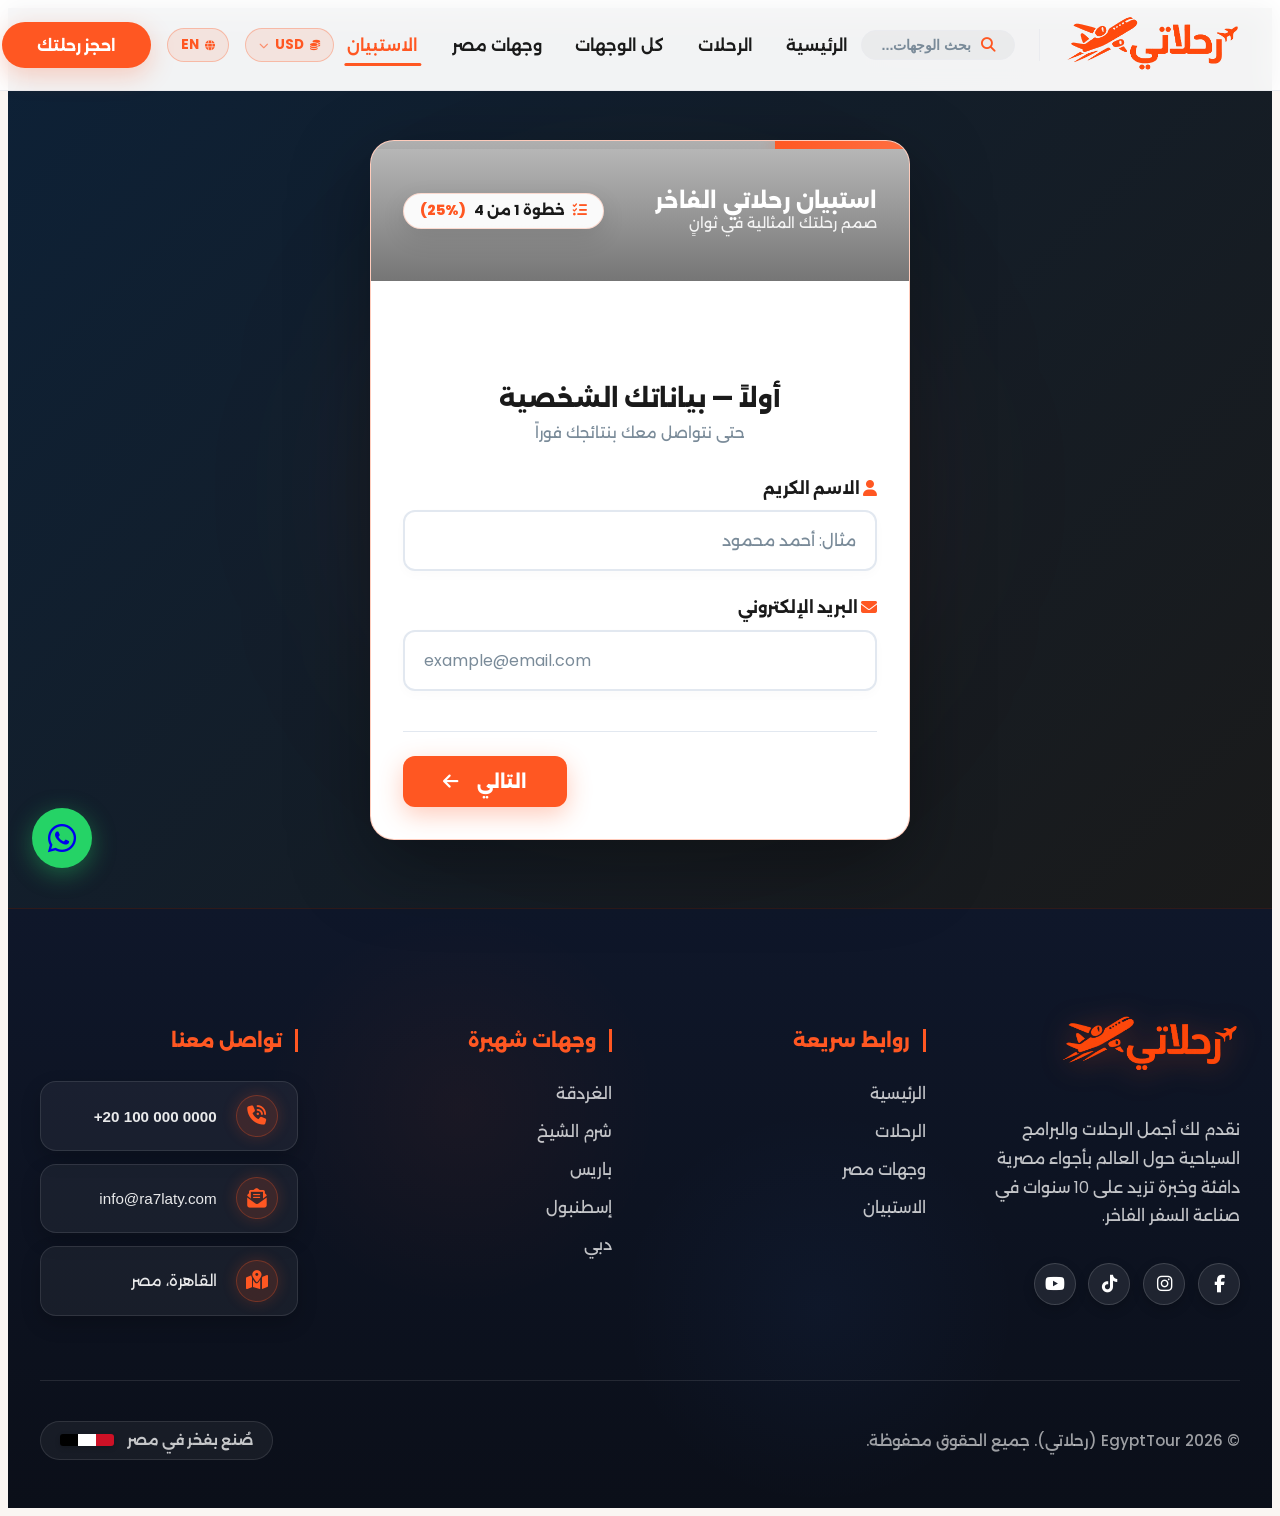
==== commit 30692c07: "version 3" ====
--- a/survey.html
+++ b/survey.html
@@ -8,6 +8,8 @@
 
     <meta name="viewport" content="width=device-width, initial-scale=1.0">
 
+    <meta name="theme-color" content="#FF5722">
+
     <meta name="csrf-token" content="">
 
     <title>استبيان رحلاتي الفاخر | صمم رحلتك السياحية المثالية</title>
@@ -21,8 +23,6 @@
     <link rel="alternate" hreflang="en" href="https://ra7laty.com/en/survey.html">
 
     <link rel="alternate" hreflang="x-default" href="https://ra7laty.com/survey.html">
-
-    <meta name="keywords" content="استبيان سياحي, تصميم رحلة, حجز رحلات مخصصة, سياحة فاخرة, رحلاتي, ra7laty survey">
 
     <meta name="robots" content="index, follow, max-image-preview:large, max-snippet:-1, max-video-preview:-1">
 
@@ -65,31 +65,26 @@
     <link rel="apple-touch-icon" href="https://ra7laty.com/assets/logo.png">
 
     <script type="application/ld+json">
-
     {
-
-      "@@context": "https://schema.org",
-
-      "@@type": "TravelAgency",
-
+      "@context": "https://schema.org",
+      "@type": "TravelAgency",
       "name": "رحلاتي",
-
       "alternateName": "Ra7laty",
-
       "url": "https://ra7laty.com/survey.html",
-
       "logo": "https://ra7laty.com/assets/logo.png",
-
-      "address": {"@@type": "PostalAddress", "addressLocality": "Cairo", "addressCountry": "EG"},
-
+      "address": {
+        "@type": "PostalAddress",
+        "addressLocality": "Cairo",
+        "addressCountry": "EG"
+      },
       "telephone": "+201000000000",
-
       "email": "info@ra7laty.com",
-
-      "sameAs": ["https://ra7laty.com", "https://www.facebook.com/ra7laty", "https://www.instagram.com/ra7laty"]
-
+      "sameAs": [
+        "https://ra7laty.com",
+        "https://www.facebook.com/ra7laty",
+        "https://www.instagram.com/ra7laty"
+      ]
     }
-
     </script>
 
     <!-- Google Fonts & External Assets Preconnect (Rocket Performance) -->
--- a/css/style.css
+++ b/css/style.css
@@ -291,6 +291,9 @@
     }
     .mobile-only {
         display: block !important;
+    }
+    .navbar-logo {
+        height: 56px !important;
     }
     .floating-filter-bar {
         position: relative;
